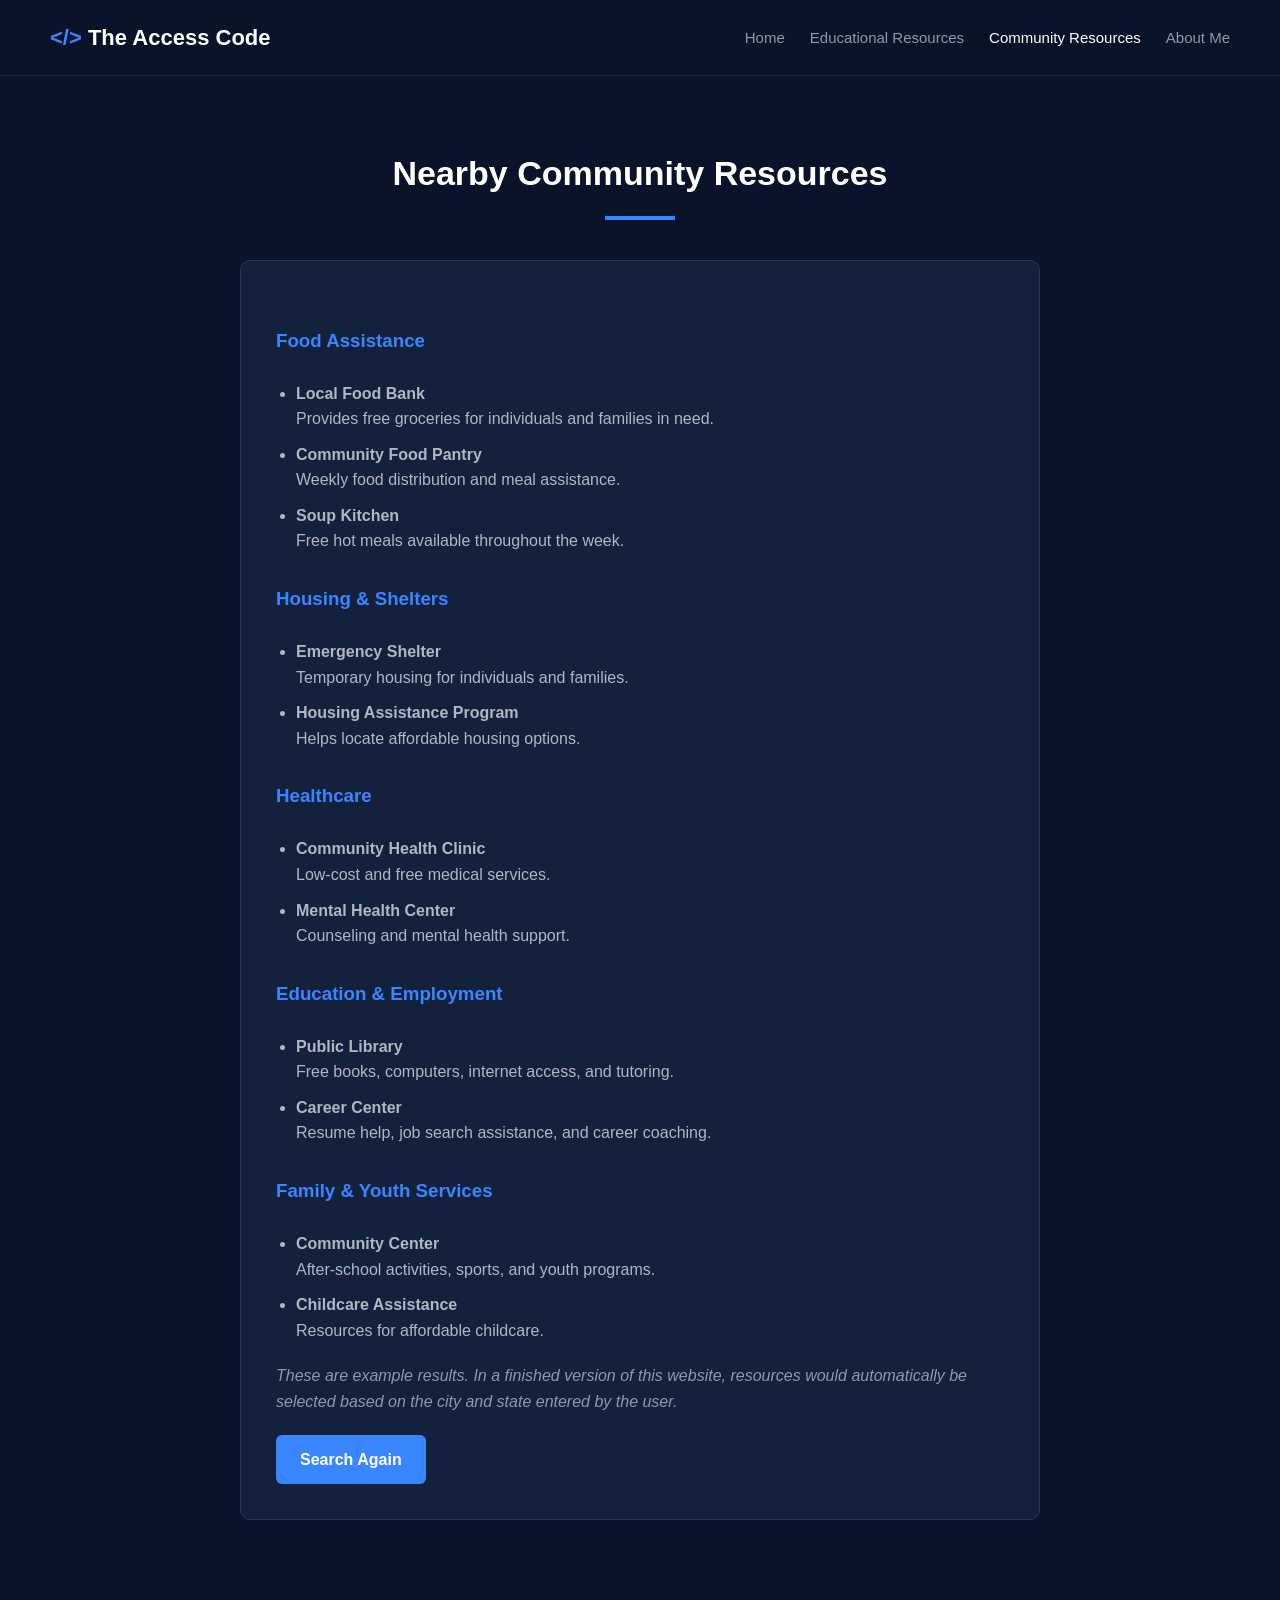
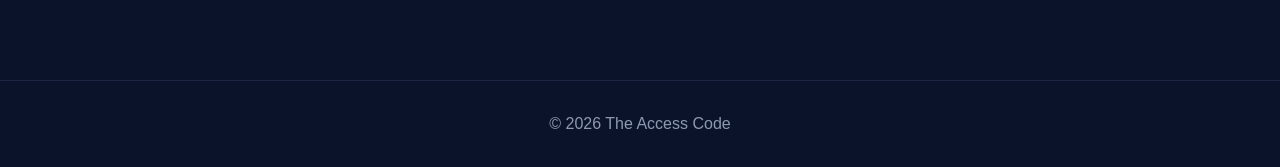
==== community-results.html @ a0c49f19 "first commit" ====
<!DOCTYPE html>
<html lang="en">
<head>
    <meta charset="UTF-8">
    <title>Community Results</title>
    <link rel="stylesheet" href="style.css">
</head>
<body>

<header>
    <div class="logo">
        <span>&lt;/&gt;</span> The Access Code
    </div>

    <nav class="nav-links">
        <a href="index.html">Home</a>
        <a href="education.html">Educational Resources</a>
        <a href="community.html" class="active">Community Resources</a>
        <a href="index.html#about">About Me</a>
    </nav>
</header>

<section class="resource-section">

    <h2>Nearby Community Resources</h2>

    <div class="line"></div>

    <div class="resource-box">

        <h3>Food Assistance</h3>

        <ul>
            <li><strong>Local Food Bank</strong><br>Provides free groceries for individuals and families in need.</li>

            <li><strong>Community Food Pantry</strong><br>Weekly food distribution and meal assistance.</li>

            <li><strong>Soup Kitchen</strong><br>Free hot meals available throughout the week.</li>
        </ul>

        <h3>Housing & Shelters</h3>

        <ul>
            <li><strong>Emergency Shelter</strong><br>Temporary housing for individuals and families.</li>

            <li><strong>Housing Assistance Program</strong><br>Helps locate affordable housing options.</li>
        </ul>

        <h3>Healthcare</h3>

        <ul>
            <li><strong>Community Health Clinic</strong><br>Low-cost and free medical services.</li>

            <li><strong>Mental Health Center</strong><br>Counseling and mental health support.</li>
        </ul>

        <h3>Education & Employment</h3>

        <ul>
            <li><strong>Public Library</strong><br>Free books, computers, internet access, and tutoring.</li>

            <li><strong>Career Center</strong><br>Resume help, job search assistance, and career coaching.</li>
        </ul>

        <h3>Family & Youth Services</h3>

        <ul>
            <li><strong>Community Center</strong><br>After-school activities, sports, and youth programs.</li>

            <li><strong>Childcare Assistance</strong><br>Resources for affordable childcare.</li>
        </ul>

        <p class="note">
            These are example results. In a finished version of this website,
            resources would automatically be selected based on the city and
            state entered by the user.
        </p>

        <a href="community.html" class="btn">Search Again</a>

    </div>

</section>

<footer>
    <p>© 2026 The Access Code</p>
</footer>

</body>
</html>
---- style.css ----
* {
    margin: 0;
    padding: 0;
    box-sizing: border-box;
}

body {
    font-family: Arial, sans-serif;
    background-color: #0b132b;
    color: white;
    line-height: 1.6;
}

header {
    display: flex;
    justify-content: space-between;
    align-items: center;
    padding: 20px 50px;
    border-bottom: 1px solid #1c2541;
    position: sticky;
    top: 0;
    background-color: #0b132b;
}

.logo {
    font-size: 22px;
    font-weight: bold;
}

.logo span {
    color: #3a86ff;
}

.nav-links {
    display: flex;
    gap: 25px;
}

.nav-links a {
    text-decoration: none;
    color: #8d99ae;
    font-size: 15px;
}

.nav-links a:hover,
.nav-links .active {
    color: white;
}

.hero {
    display: flex;
    justify-content: space-between;
    align-items: center;
    gap: 40px;
    padding: 70px 50px;
}

.hero-content,
.hero-image,
.quote {
    flex: 1;
}

.hero-content h1 {
    font-size: 50px;
    margin-bottom: 20px;
}

.hero-content span {
    color: #3a86ff;
}

.hero-content p {
    color: #8d99ae;
    margin-bottom: 30px;
    font-size: 17px;
}

.hero-image {
    display: flex;
    justify-content: center;
}

.hero-image img {
    width: 100%;
    max-width: 350px;
    border-radius: 10px;
    border: 1px solid #1c2541;
}

.quote h2 {
    font-size: 28px;
    margin-bottom: 20px;
}

.quote p {
    color: #3a86ff;
    font-weight: bold;
    font-size: 18px;
}

.btn {
    display: inline-block;
    background-color: #3a86ff;
    color: white;
    text-decoration: none;
    padding: 12px 24px;
    border-radius: 6px;
    margin-top: 20px;
    font-weight: bold;
}

.btn:hover {
    background-color: #2667cc;
}

.problems-section {
    padding: 70px 50px;
    text-align: center;
}

.problems-section h2 {
    font-size: 34px;
}

.line {
    width: 70px;
    height: 4px;
    background-color: #3a86ff;
    margin: 15px auto 40px auto;
}

.cards-container {
    display: flex;
    justify-content: center;
    gap: 30px;
}

.card {
    background-color: #14213d;
    border: 1px solid #23395d;
    border-radius: 10px;
    padding: 30px;
    flex: 1;
    max-width: 500px;
    text-align: left;
}

.icon {
    width: 60px;
    margin-bottom: 20px;
}

.card h3 {
    font-size: 24px;
    margin-bottom: 15px;
}

.card h4 {
    color: #3a86ff;
    margin-top: 20px;
    margin-bottom: 10px;
}

.card p {
    color: #b0b7c3;
}

.card-btn {
    margin-top: 25px;
}

.resource-section {
    padding: 70px 50px;
}

.resource-section h2 {
    text-align: center;
    font-size: 34px;
}

.resource-box {
    background-color: #14213d;
    border: 1px solid #23395d;
    border-radius: 10px;
    padding: 35px;
    max-width: 800px;
    margin: 40px auto;
}

.resource-box label {
    display: block;
    margin-top: 20px;
    margin-bottom: 8px;
    font-weight: bold;
}

.resource-box input,
.resource-box select {
    width: 100%;
    padding: 12px;
    border-radius: 6px;
    border: 1px solid #3a506b;
    background-color: #0b132b;
    color: white;
    margin-bottom: 15px;
}

.resource-box ul {
    margin-top: 25px;
    margin-left: 20px;
}

.resource-box li {
    margin-bottom: 10px;
    color: #b0b7c3;
}

.resource-box h3 {
    margin-top: 30px;
    color: #3a86ff;
}

.note {
    margin-top: 20px;
    color: #8d99ae;
    font-style: italic;
}

.about {
    padding: 70px 50px;
    text-align: center;
}

.about h2 {
    font-size: 34px;
    margin-bottom: 20px;
}

.about p {
    max-width: 800px;
    margin: auto;
    color: #b0b7c3;
}

footer {
    text-align: center;
    padding: 30px;
    border-top: 1px solid #1c2541;
    color: #8d99ae;
    margin-top: 50px;
}
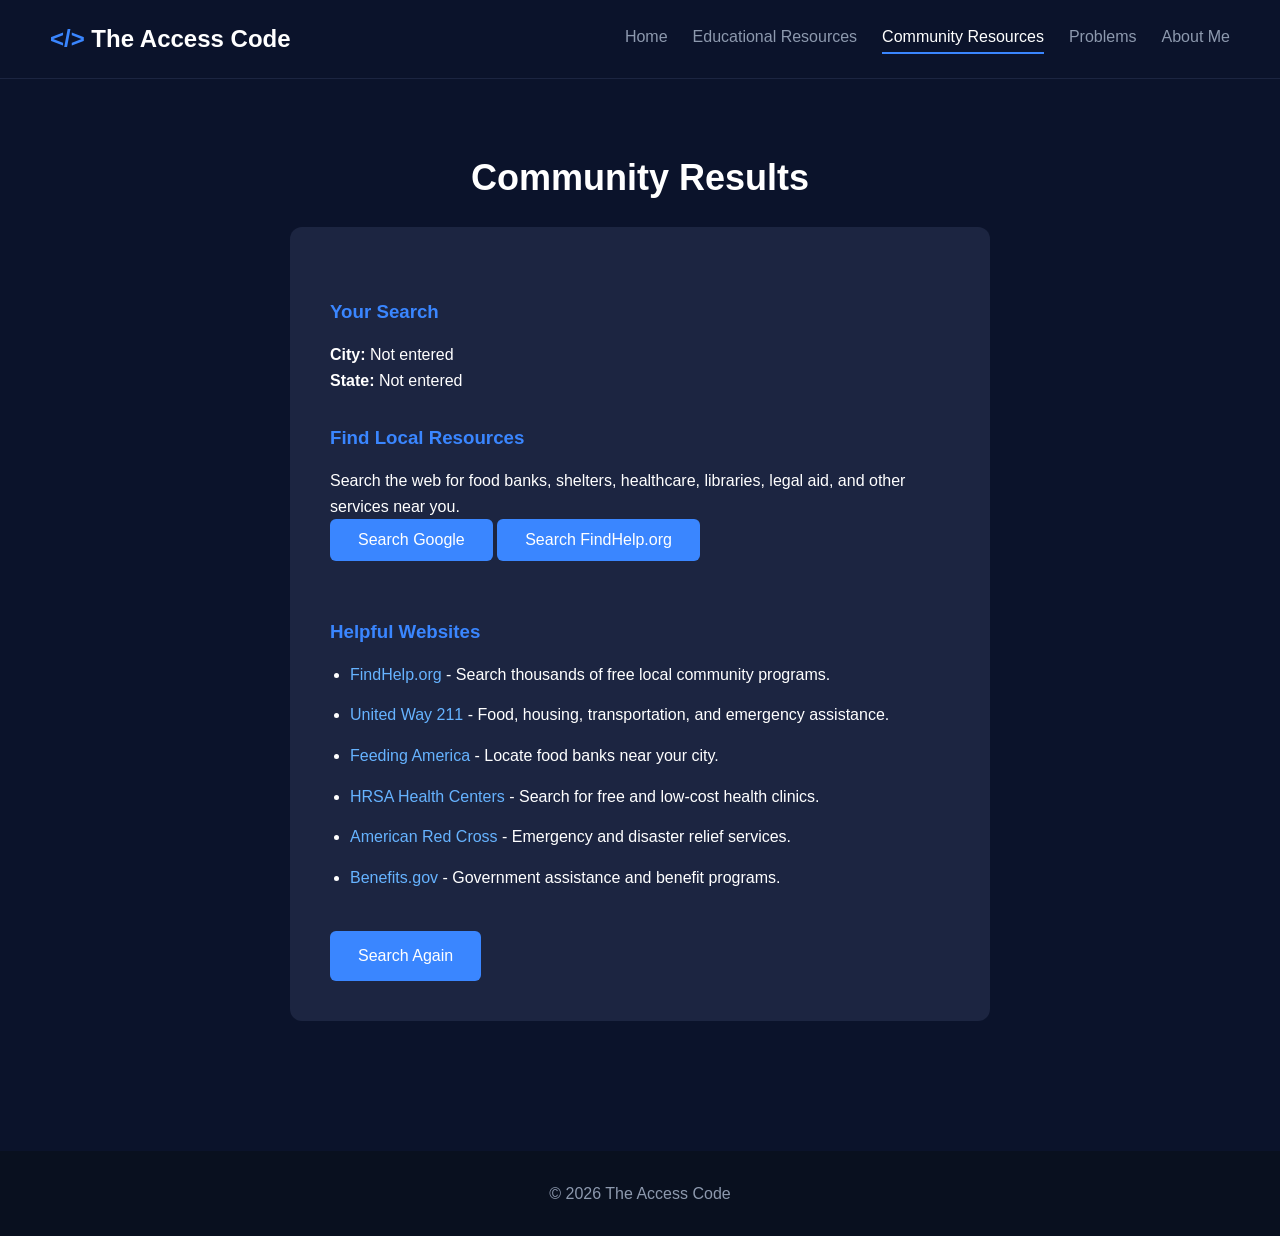
==== commit 06e220a6: "2nd commit" ====
--- a/community-results.html
+++ b/community-results.html
@@ -2,12 +2,14 @@
 <html lang="en">
 <head>
     <meta charset="UTF-8">
+    <meta name="viewport" content="width=device-width, initial-scale=1.0">
     <title>Community Results</title>
     <link rel="stylesheet" href="style.css">
 </head>
 <body>
 
 <header>
+
     <div class="logo">
         <span>&lt;/&gt;</span> The Access Code
     </div>
@@ -16,75 +18,146 @@
         <a href="index.html">Home</a>
         <a href="education.html">Educational Resources</a>
         <a href="community.html" class="active">Community Resources</a>
+        <a href="index.html#problems">Problems</a>
         <a href="index.html#about">About Me</a>
     </nav>
+
 </header>
 
 <section class="resource-section">
 
-    <h2>Nearby Community Resources</h2>
-
-    <div class="line"></div>
+    <h2>Community Results</h2>
 
     <div class="resource-box">
 
-        <h3>Food Assistance</h3>
+        <h3>Your Search</h3>
 
-        <ul>
-            <li><strong>Local Food Bank</strong><br>Provides free groceries for individuals and families in need.</li>
+        <p>
+            <strong>City:</strong>
+            <span id="cityResult"></span>
+        </p>
 
-            <li><strong>Community Food Pantry</strong><br>Weekly food distribution and meal assistance.</li>
+        <p>
+            <strong>State:</strong>
+            <span id="stateResult"></span>
+        </p>
 
-            <li><strong>Soup Kitchen</strong><br>Free hot meals available throughout the week.</li>
+        <h3>Find Local Resources</h3>
+
+        <p>
+            Search the web for food banks, shelters, healthcare,
+            libraries, legal aid, and other services near you.
+        </p>
+
+        <button id="googleCommunitySearch" class="btn">
+            Search Google
+        </button>
+
+        <button id="findHelpSearch" class="btn">
+            Search FindHelp.org
+        </button>
+
+        <br><br>
+
+        <h3>Helpful Websites</h3>
+
+        <ul class="results-list">
+
+            <li>
+                <a href="https://www.findhelp.org/" target="_blank">
+                    FindHelp.org
+                </a>
+                - Search thousands of free local community programs.
+            </li>
+
+            <li>
+                <a href="https://www.211.org/" target="_blank">
+                    United Way 211
+                </a>
+                - Food, housing, transportation, and emergency assistance.
+            </li>
+
+            <li>
+                <a href="https://www.feedingamerica.org/find-your-local-foodbank" target="_blank">
+                    Feeding America
+                </a>
+                - Locate food banks near your city.
+            </li>
+
+            <li>
+                <a href="https://findahealthcenter.hrsa.gov/" target="_blank">
+                    HRSA Health Centers
+                </a>
+                - Search for free and low-cost health clinics.
+            </li>
+
+            <li>
+                <a href="https://www.redcross.org/" target="_blank">
+                    American Red Cross
+                </a>
+                - Emergency and disaster relief services.
+            </li>
+
+            <li>
+                <a href="https://www.benefits.gov/" target="_blank">
+                    Benefits.gov
+                </a>
+                - Government assistance and benefit programs.
+            </li>
+
         </ul>
 
-        <h3>Housing & Shelters</h3>
+        <br>
 
-        <ul>
-            <li><strong>Emergency Shelter</strong><br>Temporary housing for individuals and families.</li>
-
-            <li><strong>Housing Assistance Program</strong><br>Helps locate affordable housing options.</li>
-        </ul>
-
-        <h3>Healthcare</h3>
-
-        <ul>
-            <li><strong>Community Health Clinic</strong><br>Low-cost and free medical services.</li>
-
-            <li><strong>Mental Health Center</strong><br>Counseling and mental health support.</li>
-        </ul>
-
-        <h3>Education & Employment</h3>
-
-        <ul>
-            <li><strong>Public Library</strong><br>Free books, computers, internet access, and tutoring.</li>
-
-            <li><strong>Career Center</strong><br>Resume help, job search assistance, and career coaching.</li>
-        </ul>
-
-        <h3>Family & Youth Services</h3>
-
-        <ul>
-            <li><strong>Community Center</strong><br>After-school activities, sports, and youth programs.</li>
-
-            <li><strong>Childcare Assistance</strong><br>Resources for affordable childcare.</li>
-        </ul>
-
-        <p class="note">
-            These are example results. In a finished version of this website,
-            resources would automatically be selected based on the city and
-            state entered by the user.
-        </p>
-
-        <a href="community.html" class="btn">Search Again</a>
+        <a href="community.html" class="btn">
+            Search Again
+        </a>
 
     </div>
 
 </section>
 
 <footer>
-    <p>© 2026 The Access Code</p>
+
+    <p class="copyright">
+        © 2026 The Access Code
+    </p>
+
 </footer>
+
+<script>
+
+const city = localStorage.getItem("city") || "Not entered";
+const state = localStorage.getItem("state") || "Not entered";
+
+document.getElementById("cityResult").textContent = city;
+document.getElementById("stateResult").textContent = state;
+
+document.getElementById("googleCommunitySearch").addEventListener("click", function () {
+
+    const query =
+        "community resources food banks shelters healthcare libraries legal aid near " +
+        city + " " + state;
+
+    window.open(
+        "https://www.google.com/search?q=" + encodeURIComponent(query),
+        "_blank"
+    );
+
+});
+
+document.getElementById("findHelpSearch").addEventListener("click", function () {
+
+    const query = city + " " + state;
+
+    window.open(
+        "https://www.findhelp.org/search_results/" + encodeURIComponent(query),
+        "_blank"
+    );
+
+});
+
+</script>
 
 </body>
 </html>
--- a/style.css
+++ b/style.css
@@ -15,15 +15,13 @@
     display: flex;
     justify-content: space-between;
     align-items: center;
+    background-color: #0b132b;
     padding: 20px 50px;
     border-bottom: 1px solid #1c2541;
-    position: sticky;
-    top: 0;
-    background-color: #0b132b;
 }
 
 .logo {
-    font-size: 22px;
+    font-size: 24px;
     font-weight: bold;
 }
 
@@ -39,30 +37,31 @@
 .nav-links a {
     text-decoration: none;
     color: #8d99ae;
-    font-size: 15px;
+    font-size: 16px;
+    transition: 0.3s;
 }
 
 .nav-links a:hover,
 .nav-links .active {
     color: white;
+    border-bottom: 2px solid #3a86ff;
+    padding-bottom: 3px;
 }
 
 .hero {
     display: flex;
     justify-content: space-between;
     align-items: center;
-    gap: 40px;
     padding: 70px 50px;
-}
-
-.hero-content,
-.hero-image,
-.quote {
+    gap: 50px;
+}
+
+.hero-content {
     flex: 1;
 }
 
 .hero-content h1 {
-    font-size: 50px;
+    font-size: 48px;
     margin-bottom: 20px;
 }
 
@@ -71,32 +70,20 @@
 }
 
 .hero-content p {
-    color: #8d99ae;
+    color: #c7d0dd;
+    font-size: 18px;
     margin-bottom: 30px;
-    font-size: 17px;
 }
 
 .hero-image {
-    display: flex;
-    justify-content: center;
+    flex: 1;
+    text-align: center;
 }
 
 .hero-image img {
     width: 100%;
-    max-width: 350px;
-    border-radius: 10px;
-    border: 1px solid #1c2541;
-}
-
-.quote h2 {
-    font-size: 28px;
-    margin-bottom: 20px;
-}
-
-.quote p {
-    color: #3a86ff;
-    font-weight: bold;
-    font-size: 18px;
+    max-width: 550px;
+    border-radius: 12px;
 }
 
 .btn {
@@ -104,56 +91,87 @@
     background-color: #3a86ff;
     color: white;
     text-decoration: none;
-    padding: 12px 24px;
+    padding: 12px 28px;
     border-radius: 6px;
-    margin-top: 20px;
-    font-weight: bold;
+    border: none;
+    cursor: pointer;
+    font-size: 16px;
+    transition: 0.3s;
 }
 
 .btn:hover {
     background-color: #2667cc;
 }
 
+.quote-section {
+    padding: 60px 50px;
+}
+
+.quote-box {
+    background-color: #1c2541;
+    border-radius: 12px;
+    padding: 40px;
+    text-align: center;
+}
+
+.quote-box h2 {
+    font-size: 30px;
+    margin-bottom: 20px;
+}
+
+.quote-box p {
+    color: #3a86ff;
+    font-size: 18px;
+}
+.banner {
+    text-align: center;
+    padding: 60px 50px;
+}
+
+.banner h2 {
+    font-size: 34px;
+    margin-bottom: 30px;
+}
+
+.banner img {
+    width: 100%;
+    max-width: 900px;
+    border-radius: 12px;
+}
+
 .problems-section {
     padding: 70px 50px;
     text-align: center;
 }
 
 .problems-section h2 {
-    font-size: 34px;
-}
-
-.line {
-    width: 70px;
-    height: 4px;
-    background-color: #3a86ff;
-    margin: 15px auto 40px auto;
+    font-size: 36px;
+    margin-bottom: 40px;
 }
 
 .cards-container {
     display: flex;
     justify-content: center;
     gap: 30px;
+    flex-wrap: wrap;
 }
 
 .card {
-    background-color: #14213d;
-    border: 1px solid #23395d;
-    border-radius: 10px;
+    background-color: #1c2541;
+    border-radius: 12px;
     padding: 30px;
-    flex: 1;
-    max-width: 500px;
+    width: 450px;
     text-align: left;
 }
 
-.icon {
-    width: 60px;
+.card-icon {
+    width: 80px;
     margin-bottom: 20px;
 }
 
 .card h3 {
+    margin-bottom: 15px;
     font-size: 24px;
-    margin-bottom: 15px;
 }
 
 .card h4 {
@@ -163,29 +181,52 @@
 }
 
 .card p {
-    color: #b0b7c3;
-}
-
-.card-btn {
-    margin-top: 25px;
+    color: #c7d0dd;
+    margin-bottom: 20px;
+}
+
+.about {
+    padding: 70px 50px;
+    text-align: center;
+}
+
+.about h2 {
+    font-size: 34px;
+    margin-bottom: 25px;
+}
+
+.about p {
+    max-width: 900px;
+    margin: auto;
+    color: #c7d0dd;
+    font-size: 18px;
 }
 
 .resource-section {
     padding: 70px 50px;
+    text-align: center;
 }
 
 .resource-section h2 {
-    text-align: center;
-    font-size: 34px;
+    font-size: 36px;
+    margin-bottom: 20px;
+}
+
+.resource-description {
+    color: #c7d0dd;
+    margin-bottom: 40px;
+    max-width: 700px;
+    margin-left: auto;
+    margin-right: auto;
 }
 
 .resource-box {
-    background-color: #14213d;
-    border: 1px solid #23395d;
-    border-radius: 10px;
-    padding: 35px;
-    max-width: 800px;
-    margin: 40px auto;
+    background-color: #1c2541;
+    max-width: 700px;
+    margin: auto;
+    padding: 40px;
+    border-radius: 12px;
+    text-align: left;
 }
 
 .resource-box label {
@@ -200,53 +241,97 @@
     width: 100%;
     padding: 12px;
     border-radius: 6px;
-    border: 1px solid #3a506b;
-    background-color: #0b132b;
-    color: white;
-    margin-bottom: 15px;
-}
-
-.resource-box ul {
-    margin-top: 25px;
-    margin-left: 20px;
-}
-
-.resource-box li {
-    margin-bottom: 10px;
-    color: #b0b7c3;
+    border: none;
+    margin-bottom: 20px;
+    font-size: 16px;
 }
 
 .resource-box h3 {
     margin-top: 30px;
-    color: #3a86ff;
-}
-
-.note {
-    margin-top: 20px;
+    margin-bottom: 15px;
+    color: #3a86ff;
+}
+
+.results-list {
+    margin-left: 20px;
+}
+
+.results-list li {
+    margin-bottom: 15px;
+}
+
+.results-list a {
+    color: #66b3ff;
+    text-decoration: none;
+}
+
+.results-list a:hover {
+    text-decoration: underline;
+}
+
+footer {
+    background-color: #09101f;
+    padding: 30px;
+    margin-top: 60px;
+    text-align: center;
+}
+
+.footer-links {
+    display: flex;
+    justify-content: center;
+    gap: 25px;
+    flex-wrap: wrap;
+    margin-bottom: 20px;
+}
+
+.footer-links a {
+    color: #3a86ff;
+    text-decoration: none;
+    font-size: 16px;
+}
+
+.footer-links a:hover {
+    text-decoration: underline;
+}
+
+footer p {
     color: #8d99ae;
-    font-style: italic;
-}
-
-.about {
-    padding: 70px 50px;
-    text-align: center;
-}
-
-.about h2 {
-    font-size: 34px;
-    margin-bottom: 20px;
-}
-
-.about p {
-    max-width: 800px;
-    margin: auto;
-    color: #b0b7c3;
-}
-
-footer {
-    text-align: center;
-    padding: 30px;
-    border-top: 1px solid #1c2541;
+    margin: 0;
+}
+
+.copyright {
+    text-align: center;
     color: #8d99ae;
-    margin-top: 50px;
+}
+
+@media (max-width: 900px) {
+
+    header {
+        flex-direction: column;
+        gap: 20px;
+    }
+
+    .nav-links {
+        flex-wrap: wrap;
+        justify-content: center;
+    }
+
+    .hero {
+        flex-direction: column;
+        text-align: center;
+    }
+
+    .cards-container {
+        flex-direction: column;
+        align-items: center;
+    }
+
+    .card {
+        width: 100%;
+    }
+
+    .footer-content {
+        flex-direction: column;
+    }
+
 }
